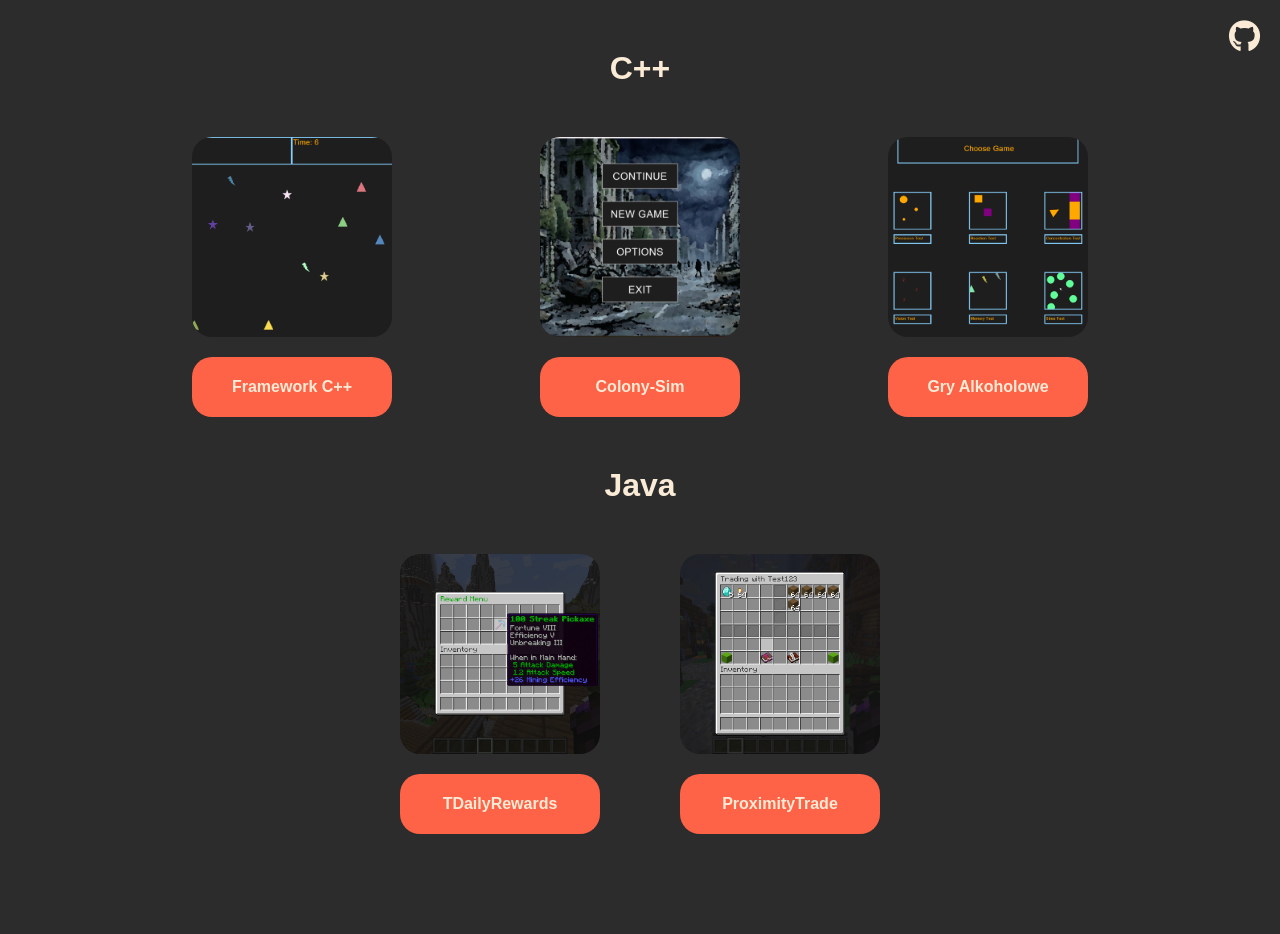
==== Index.html @ 7ec62b43 "Index" ====
<!DOCTYPE html>
<html lang="en">
<head>
    <meta charset="UTF-8">
    <meta name="viewport" content="width=device-width, initial-scale=1.0">
    <link rel="stylesheet" href="portfolio.css">
    <link rel="stylesheet" href="https://cdnjs.cloudflare.com/ajax/libs/font-awesome/6.5.0/css/all.min.css">
    <title>Projekty</title>
</head>

<body>
  <a class="GitHubIcon" href="https://github.com/Kubin2001" target="_blank">
        <i class="fab fa-github fa-2x"></i>
  </a>

  <div class="LangName">
    <a class="Lang">C++</a>
  </div>

  <div class="ButtonsContainer">
    <a class="Button1" href="framework.html" target="_self"></a>
    <a class="Button2" href="zombia.html" target="_self"></a>
    <a class="Button3" href="gryAlkoholowe.html" target="_self"></a>
  </div>

  <div class="SubButtonsContainer">
    <a class="SubButton1" href="framework.html" target="_self">Framework C++</a>
    <a class="SubButton2" href="zombia.html" target="_self">Colony-Sim</a>
    <a class="SubButton3" href="gryAlkoholowe.html" target="_self">Gry Alkoholowe</a>
  </div>

  <div class="LangName">
    <a class="Lang">Java</a>
  </div>

  <div class="ButtonsContainerR2">
    <a class="Button1R2" href="https://www.spigotmc.org/resources/%E2%AD%90tdailyrewards-advanced-daily-rewards-minecraft-plugin%E2%AD%90.130719/" target="_blank"></a>
    <a class="Button2R2" href="https://www.spigotmc.org/resources/%E2%AD%90proximitytrade-safe-secure-local-trading-%E2%AD%90.132958/" target="_blank"></a>
  </div>

  <div class="SubButtonsContainerR2">
    <a class="SubButton1R2" href="https://www.spigotmc.org/resources/%E2%AD%90tdailyrewards-advanced-daily-rewards-minecraft-plugin%E2%AD%90.130719/" target="_blank">TDailyRewards</a>
    <a class="SubButton2R2" href="https://www.spigotmc.org/resources/%E2%AD%90proximitytrade-safe-secure-local-trading-%E2%AD%90.132958/" target="_blank">ProximityTrade</a>
  </div>

</body>
</html>
---- portfolio.css ----
body {
    margin: 0;
    padding: 0;
    background-color:#2c2c2c;
}

.LangName {
    text-align: center;
    margin-top: 50px;
}

.Lang {
    color: antiquewhite;
    font-size: 2em;
    font-family: sans-serif;
    font-weight: bold;
}

.ButtonsContainer {
    display: flex;
    justify-content: space-around;
    align-items: center;
    margin-top: 50px;
    width: 100%;
    box-sizing: border-box;
    padding: 0 10vw;
    gap: 20px;
}

.Button1 {
    flex: 1 1 150px;             
    max-width: 200px;             
    background-image: url('Photos/engine1.png');
    background-size: cover;
    background-position: center;
    height: 200px;
    color: antiquewhite;
    background-color: tomato;
    border-radius: 20px;
    display: flex;
    align-items: center;
    justify-content: center;
    text-decoration: none;
    cursor: pointer;
    transition: filter 0.3s;
}

.Button2 {
    flex: 1 1 150px;             
    max-width: 200px;             
    background-image: url('Photos/zombia1.png');
    background-size: cover;
    background-position: center;
    height: 200px;
    color: antiquewhite;
    background-color: tomato;
    border-radius: 20px;
    display: flex;
    align-items: center;
    justify-content: center;
    text-decoration: none;
    cursor: pointer;
    transition: filter 0.3s;
}

.Button3 {
    flex: 1 1 150px;             
    max-width: 200px;             
    background-image: url('Photos/alkotest1.png');
    background-size: cover;
    background-position: center;
    height: 200px;
    color: antiquewhite;
    background-color: tomato;
    border-radius: 20px;
    display: flex;
    align-items: center;
    justify-content: center;
    text-decoration: none;
    cursor: pointer;
    transition: filter 0.3s;
}

.Button1:hover, .Button2:hover, .Button3:hover {
    filter: brightness(1.8);
    cursor: pointer;
}

.SubButtonsContainer {
    display: flex;
    justify-content: space-around;
    align-items: center;
    margin-top: 20px;
    width: 100%;
    box-sizing: border-box;
    padding: 0 10vw;
    gap: 20px;
}

.SubButton1, .SubButton2, .SubButton3 {
    flex: 1 1 150px;
    max-width: 200px;
    height: 60px;
    color: antiquewhite;
    background-color: tomato;
    border-radius: 20px;
    display: flex;
    align-items: center;
    justify-content: center;
    text-decoration: none;
    cursor: pointer;
    transition: filter 0.3s;
    font-family: sans-serif;
    font-weight: bold;
    text-align: center;
}

.SubButton1:hover, .SubButton2:hover, .SubButton3:hover {
    filter: brightness(1.8);
    cursor: pointer;
}

.ButtonsContainerR2 {
    display: flex;
    justify-content: center;
    align-items: center;
    margin-top: 50px;
    width: 100%;
    box-sizing: border-box;
    padding: 0 10vw;
    gap: 80px;
}

.Button1R2 {
    flex: 1 1 150px;             
    max-width: 200px;             
    background-image: url('Photos/RewardMenu.jpg');
    background-size: cover;
    background-position: center;
    height: 200px;
    color: antiquewhite;
    background-color: tomato;
    border-radius: 20px;
    display: flex;
    align-items: center;
    justify-content: center;
    text-decoration: none;
    cursor: pointer;
    transition: filter 0.3s;
}

.Button2R2 {
    flex: 1 1 150px;             
    max-width: 200px;             
    background-image: url('Photos/fin.jpg');
    background-size: cover;
    background-position: center;
    height: 200px;
    color: antiquewhite;
    background-color: tomato;
    border-radius: 20px;
    display: flex;
    align-items: center;
    justify-content: center;
    text-decoration: none;
    cursor: pointer;
    transition: filter 0.3s;
}

.Button1R2:hover, .Button2R2:hover {
    filter: brightness(1.8);
    cursor: pointer;
}

.SubButtonsContainerR2 {
    display: flex;
    justify-content: center;
    align-items: center;
    margin-top: 20px;
    width: 100%;
    box-sizing: border-box;
    padding: 0 10vw;
    gap: 80px;
    margin-bottom: 100px;
}

.SubButton1R2, .SubButton2R2 {
    flex: 1 1 150px;
    max-width: 200px;
    height: 60px;
    color: antiquewhite;
    background-color: tomato;
    border-radius: 20px;
    display: flex;
    align-items: center;
    justify-content: center;
    text-decoration: none;
    cursor: pointer;
    transition: filter 0.3s;
    font-family: sans-serif;
    font-weight: bold;
    text-align: center;
}

.SubButton1R2:hover, .SubButton2R2:hover {
    filter: brightness(1.8);
    cursor: pointer;
}

.GitHubIcon {
    position: absolute;
    top: 20px;
    right: 20px;
    color: antiquewhite;
    text-decoration: none;
}

.GitHubIcon:hover {
    filter: brightness(1.8); 
    cursor: pointer;
}
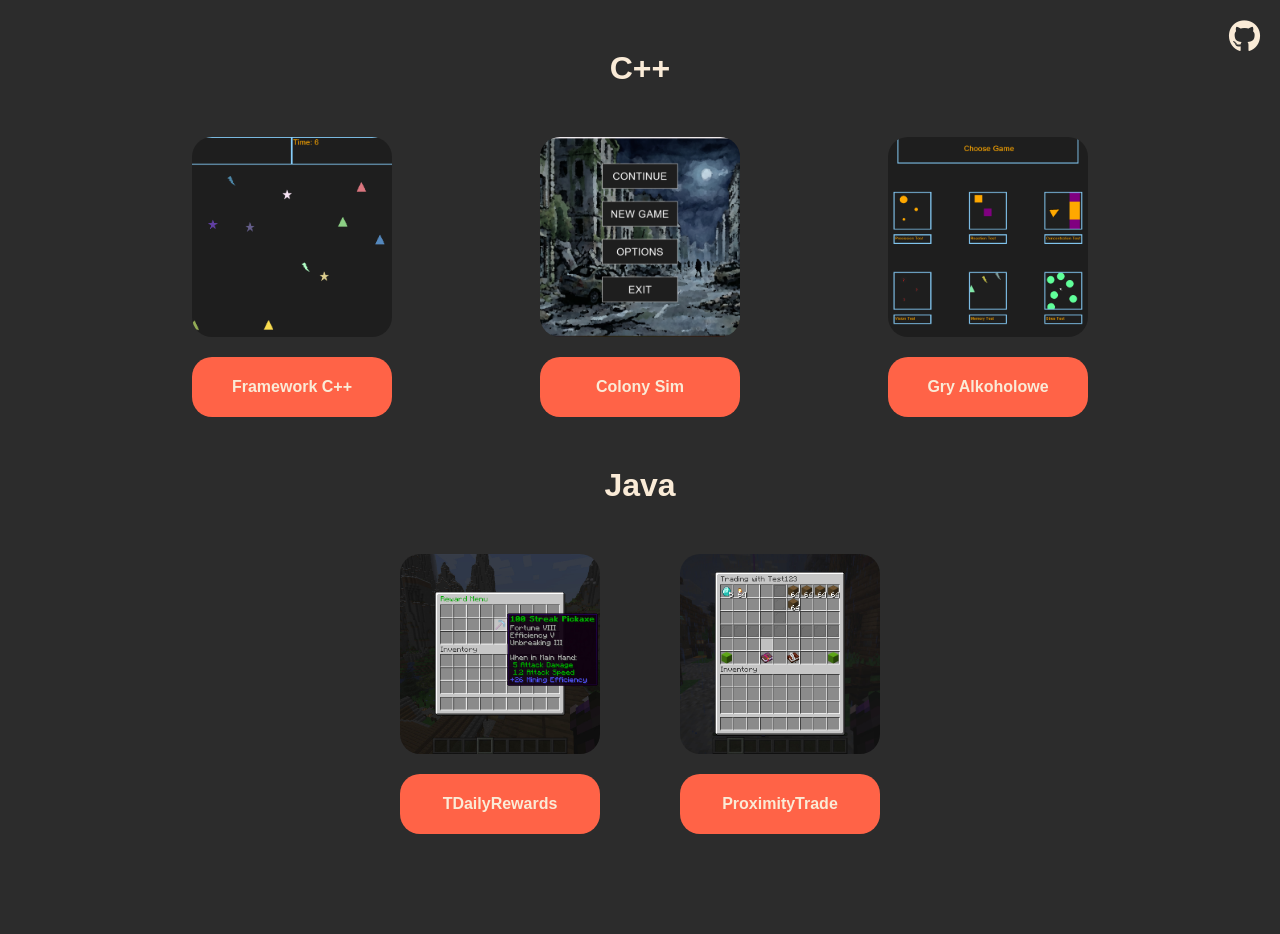
==== commit 664e29a1: "fix" ====
--- a/Index.html
+++ b/Index.html
@@ -25,7 +25,7 @@
 
   <div class="SubButtonsContainer">
     <a class="SubButton1" href="framework.html" target="_self">Framework C++</a>
-    <a class="SubButton2" href="zombia.html" target="_self">Colony-Sim</a>
+    <a class="SubButton2" href="zombia.html" target="_self">Colony Sim</a>
     <a class="SubButton3" href="gryAlkoholowe.html" target="_self">Gry Alkoholowe</a>
   </div>
 
